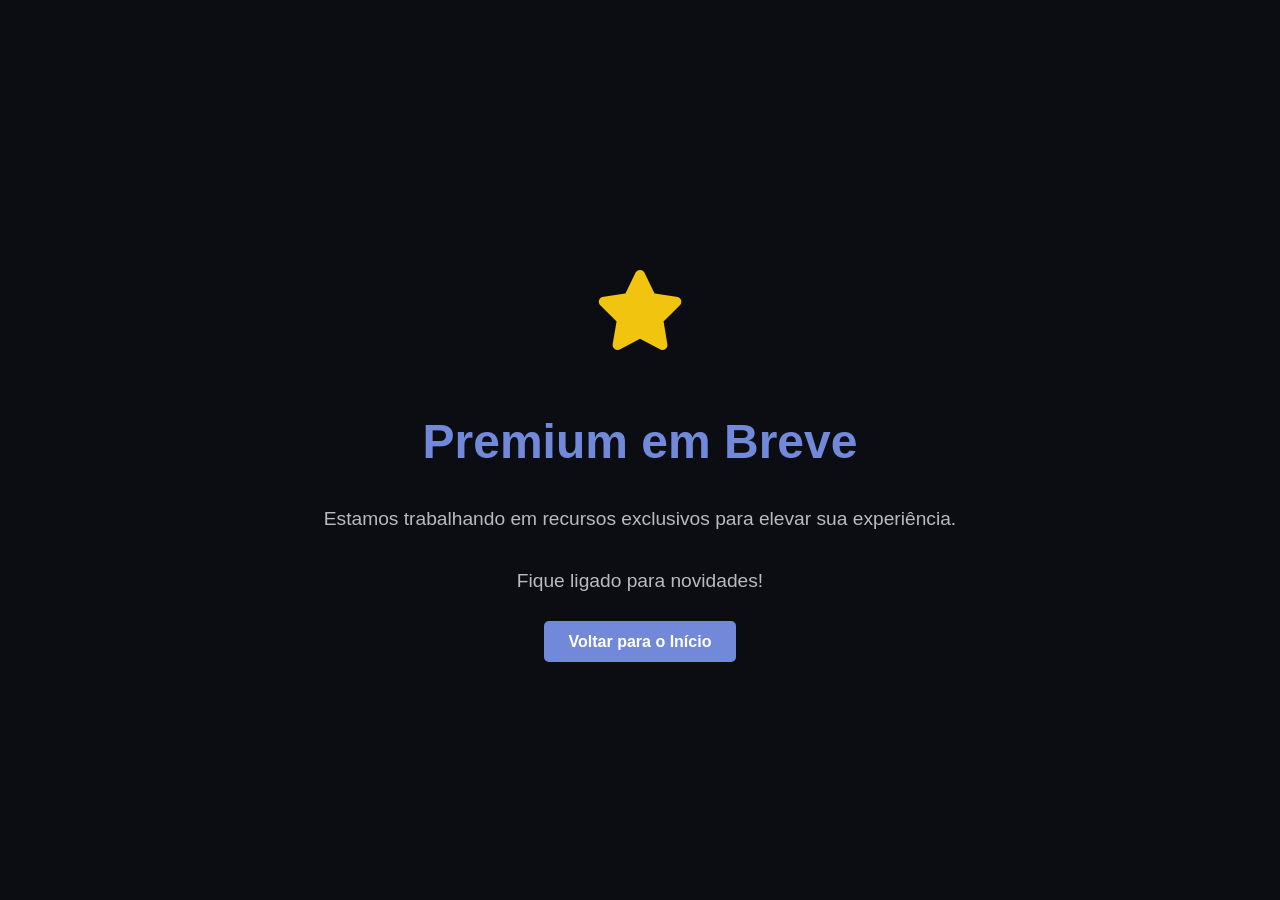
==== premium.html @ cf28a721 "Add files via upload" ====
<!DOCTYPE html>
<html lang="pt-BR">
<head>
    <meta charset="UTF-8">
    <meta name="viewport" content="width=device-width, initial-scale=1.0">
    <title>Infinity Bot | Premium em Breve</title>
    <link rel="stylesheet" href="style.css">
    <link rel="stylesheet" href="https://cdnjs.cloudflare.com/ajax/libs/font-awesome/6.4.0/css/all.min.css">
    <style>
        body {
            display: flex;
            flex-direction: column;
            justify-content: center;
            align-items: center;
            min-height: 100vh;
            text-align: center;
            background-color: #0c0d12;
            color: white;
            font-family: 'Arial', sans-serif;
        }
        .container {
            padding: 40px;
        }
        h1 {
            font-size: 3rem;
            margin-bottom: 20px;
            color: #7289da;
        }
        p {
            font-size: 1.2rem;
            margin-bottom: 30px;
            color: #b9bbbe;
        }
        .icon {
            font-size: 5rem;
            color: #f1c40f;
            margin-bottom: 20px;
        }
        .btn-home {
            padding: 12px 25px;
            background-color: #7289da;
            color: white;
            text-decoration: none;
            border-radius: 5px;
            font-weight: bold;
            transition: background 0.3s;
        }
        .btn-home:hover {
            background-color: #5b6eae;
        }
    </style>
</head>
<body>

    <div class="container">
        <div class="icon"><i class="fa-solid fa-star"></i></div>
        <h1>Premium em Breve</h1>
        <p>Estamos trabalhando em recursos exclusivos para elevar sua experiência.</p>
        <p>Fique ligado para novidades!</p>
        <a href="index.html" class="btn-home">Voltar para o Início</a>
    </div>

</body>
</html>
---- style.css ----
/* Index */
        * {
            margin: 0;
            padding: 0;
            box-sizing: border-box;
            font-family: Arial, sans-serif;
        }

        body {
            background: #0b0b0f;
            color: #ffffff;
            min-height: 100vh;
        }

        header {
            padding: 25px 8%;
            display: flex;
            justify-content: space-between;
            align-items: center;
            border-bottom: 1px solid #22222a;
        }

        .logo {
            font-size: 24px;
            font-weight: bold;
        }

        nav a {
            color: #bbb;
            text-decoration: none;
            margin-left: 25px;
        }

        nav a:hover {
            color: #fff;
        }

        .hero {
            text-align: center;
            padding: 110px 20px;
        }

        .hero h1 {
            font-size: 60px;
            margin-bottom: 20px;
        }

        .hero span {
            color: #7289da;
        }

        .hero p {
            color: #aaa;
            font-size: 20px;
            max-width: 650px;
            margin: auto;
            line-height: 1.6;
        }

        .buttons {
            margin-top: 35px;
        }

        .button {
            display: inline-block;
            padding: 15px 25px;
            margin: 8px;
            border-radius: 8px;
            text-decoration: none;
            font-weight: bold;
        }

        .primary {
            background: #5865f2;
            color: white;
        }

        .secondary {
            background: #1d1d25;
            color: white;
        }

        .section {
            padding: 70px 8%;
            text-align: center;
        }

        .section h2 {
            font-size: 35px;
            margin-bottom: 40px;
        }

        .cards {
            display: grid;
            grid-template-columns: repeat(auto-fit, minmax(220px, 1fr));
            gap: 20px;
            max-width: 1000px;
            margin: auto;
        }

        .card {
            background: #15151c;
            padding: 30px;
            border-radius: 12px;
            border: 1px solid #252530;
        }

        .card h3 {
            margin-bottom: 12px;
        }

        .card p {
            color: #999;
            line-height: 1.5;
        }

        footer {
            text-align: center;
            padding: 40px;
            border-top: 1px solid #22222a;
            color: #777;
        }

        footer a {
            color: #999;
            margin: 0 10px;
            text-decoration: none;
        }



/* Privacy */


        * {
            box-sizing: border-box;
            margin: 0;
            padding: 0;
            font-family: Arial, sans-serif;
        }

        body {
            background: #0b0b0f;
            color: #ffffff;
            line-height: 1.7;
        }

        header {
            padding: 25px 8%;
            border-bottom: 1px solid #22222a;
            display: flex;
            justify-content: space-between;
            align-items: center;
        }

        .logo {
            font-size: 24px;
            font-weight: bold;
        }

        nav a {
            color: #aaa;
            text-decoration: none;
            margin-left: 20px;
        }

        nav a:hover {
            color: #fff;
        }

        main {
            max-width: 900px;
            margin: 60px auto;
            padding: 0 25px;
        }

        h1 {
            font-size: 42px;
            margin-bottom: 10px;
        }

        h2 {
            margin-top: 35px;
            margin-bottom: 12px;
            color: #7289da;
        }

        p, li {
            color: #b8b8c0;
        }

        ul {
            margin-left: 25px;
        }

        .updated {
            color: #777;
            margin-bottom: 35px;
        }

        footer {
            text-align: center;
            padding: 40px;
            border-top: 1px solid #22222a;
            color: #777;
            margin-top: 70px;
        }

        footer a {
            color: #999;
            text-decoration: none;
            margin: 0 10px;
        }


        /* Eterms */



        * {
            box-sizing: border-box;
            margin: 0;
            padding: 0;
            font-family: Arial, sans-serif;
        }

        body {
            background: #0b0b0f;
            color: #ffffff;
            line-height: 1.7;
        }

        header {
            padding: 25px 8%;
            border-bottom: 1px solid #22222a;
            display: flex;
            justify-content: space-between;
            align-items: center;
        }

        .logo {
            font-size: 24px;
            font-weight: bold;
        }

        nav a {
            color: #aaa;
            text-decoration: none;
            margin-left: 20px;
        }

        nav a:hover {
            color: #fff;
        }

        main {
            max-width: 900px;
            margin: 60px auto;
            padding: 0 25px;
        }

        h1 {
            font-size: 42px;
            margin-bottom: 10px;
        }

        h2 {
            margin-top: 35px;
            margin-bottom: 12px;
            color: #7289da;
        }

        p, li {
            color: #b8b8c0;
        }

        ul {
            margin-left: 25px;
        }

        .updated {
            color: #777;
            margin-bottom: 35px;
        }

        footer {
            text-align: center;
            padding: 40px;
            border-top: 1px solid #22222a;
            color: #777;
            margin-top: 70px;
        }

        footer a {
            color: #999;
            text-decoration: none;
            margin: 0 10px;
        }
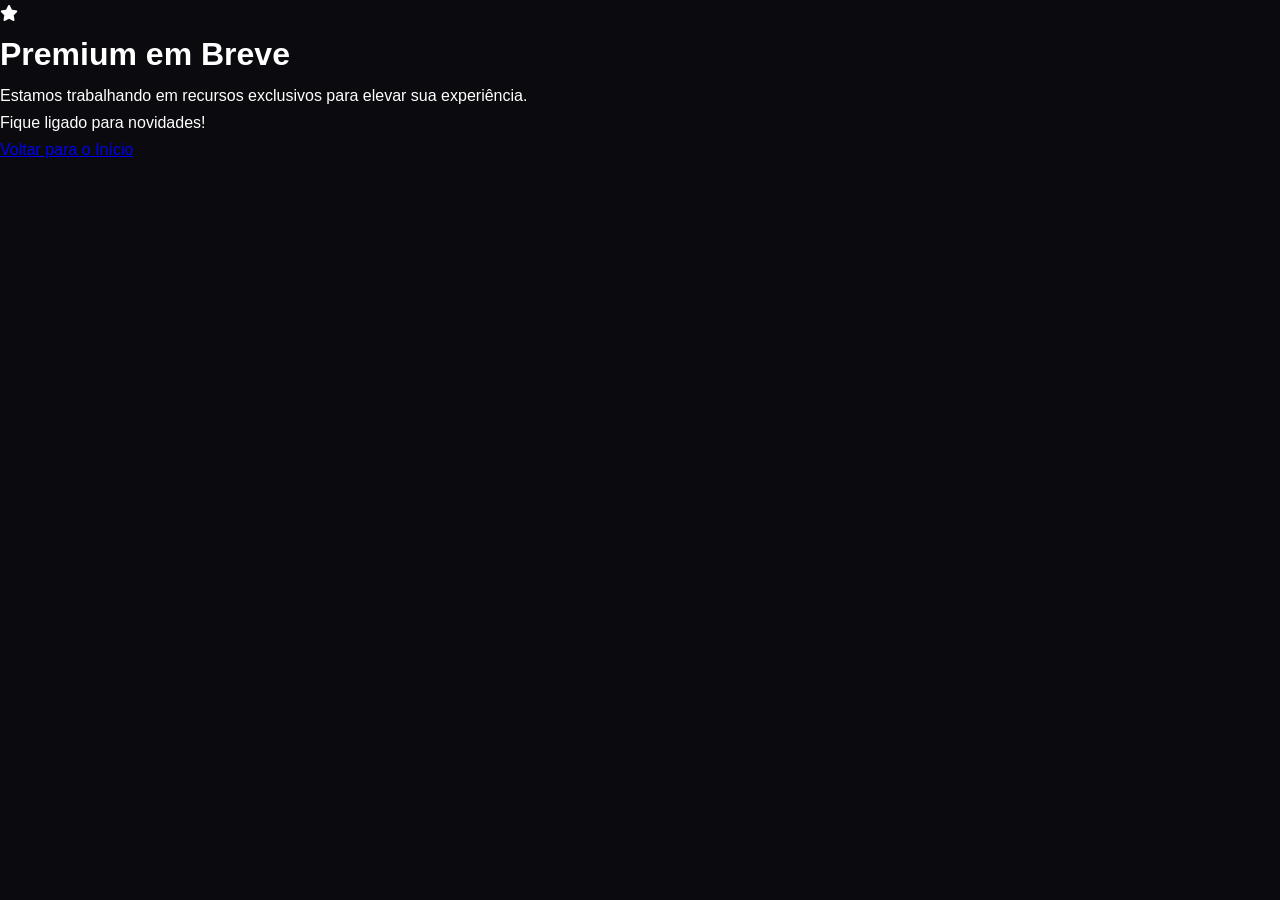
==== commit fc8bd398: "Add files via upload" ====
--- a/premium.html
+++ b/premium.html
@@ -4,51 +4,8 @@
     <meta charset="UTF-8">
     <meta name="viewport" content="width=device-width, initial-scale=1.0">
     <title>Infinity Bot | Premium em Breve</title>
-    <link rel="stylesheet" href="style.css">
+    <link rel="stylesheet" href="assets/style.css">
     <link rel="stylesheet" href="https://cdnjs.cloudflare.com/ajax/libs/font-awesome/6.4.0/css/all.min.css">
-    <style>
-        body {
-            display: flex;
-            flex-direction: column;
-            justify-content: center;
-            align-items: center;
-            min-height: 100vh;
-            text-align: center;
-            background-color: #0c0d12;
-            color: white;
-            font-family: 'Arial', sans-serif;
-        }
-        .container {
-            padding: 40px;
-        }
-        h1 {
-            font-size: 3rem;
-            margin-bottom: 20px;
-            color: #7289da;
-        }
-        p {
-            font-size: 1.2rem;
-            margin-bottom: 30px;
-            color: #b9bbbe;
-        }
-        .icon {
-            font-size: 5rem;
-            color: #f1c40f;
-            margin-bottom: 20px;
-        }
-        .btn-home {
-            padding: 12px 25px;
-            background-color: #7289da;
-            color: white;
-            text-decoration: none;
-            border-radius: 5px;
-            font-weight: bold;
-            transition: background 0.3s;
-        }
-        .btn-home:hover {
-            background-color: #5b6eae;
-        }
-    </style>
 </head>
 <body>
 
--- a/assets/style.css
+++ b/assets/style.css
@@ -0,0 +1,285 @@
+/* ==========================================
+   1. RESET E CONFIGURAÇÕES GLOBAIS
+   ================================---------- */
+* {
+    margin: 0;
+    padding: 0;
+    box-sizing: border-box;
+    font-family: Arial, sans-serif;
+}
+
+body {
+    background: #0b0b0f;
+    color: #ffffff;
+    min-height: 100vh;
+    line-height: 1.7;
+}
+
+/* ==========================================
+   2. COMPONENTES COMPARTILHADOS (Header & Footer)
+   ================================---------- */
+header {
+    padding: 25px 8%;
+    display: flex;
+    justify-content: space-between;
+    align-items: center;
+    border-bottom: 1px solid #22222a;
+}
+
+.logo {
+    font-size: 24px;
+    font-weight: bold;
+    display: flex;
+    align-items: center;
+    gap: 12px;
+}
+
+.logo img {
+    height: 80px;
+    width: auto;
+    object-fit: contain;
+}
+
+nav a {
+    color: #aaa;
+    text-decoration: none;
+    margin-left: 25px;
+    transition: color 0.2s ease;
+}
+
+nav a:hover,
+nav a.active {
+    color: #fff;
+}
+
+footer {
+    text-align: center;
+    padding: 40px;
+    border-top: 1px solid #22222a;
+    color: #777;
+    margin-top: 70px;
+}
+
+footer a {
+    color: #999;
+    margin: 0 10px;
+    text-decoration: none;
+    transition: color 0.2s ease;
+}
+
+footer a:hover {
+    color: #fff;
+}
+
+.edit-credit {
+    margin-top: 8px;
+    font-size: 14px;
+}
+
+/* ==========================================
+   3. PÁGINA INICIAL (INDEX COM BANNER)
+   ================================---------- */
+.hero {
+    padding: 80px 8%;
+}
+
+.hero-container {
+    max-width: 1150px;
+    margin: auto;
+    display: flex;
+    align-items: center;
+    justify-content: space-between;
+    gap: 50px;
+    flex-wrap: wrap;
+}
+
+.hero-content {
+    flex: 1;
+    min-width: 300px;
+    text-align: left;
+}
+
+.hero-banner {
+    flex: 1;
+    min-width: 300px;
+    display: flex;
+    justify-content: center;
+    align-items: center;
+}
+
+.hero-banner img {
+    max-width: 100%;
+    height: auto;
+    border-radius: 12px;
+    box-shadow: 0 10px 30px rgba(0, 0, 0, 0.5);
+}
+
+.hero h1 {
+    font-size: 48px;
+    margin-bottom: 20px;
+    line-height: 1.2;
+}
+
+.hero span {
+    color: #7289da;
+}
+
+.hero p {
+    color: #aaa;
+    font-size: 18px;
+    margin-bottom: 30px;
+    line-height: 1.6;
+}
+
+.buttons {
+    display: flex;
+    gap: 15px;
+    flex-wrap: wrap;
+}
+
+.button {
+    display: inline-flex;
+    align-items: center;
+    gap: 8px;
+    padding: 15px 25px;
+    border-radius: 8px;
+    text-decoration: none;
+    font-weight: bold;
+    transition: opacity 0.2s ease, transform 0.2s ease;
+}
+
+.button:hover {
+    opacity: 0.9;
+    transform: translateY(-2px);
+}
+
+.primary {
+    background: #5865f2;
+    color: white;
+}
+
+.secondary {
+    background: #1d1d25;
+    color: white;
+    border: 1px solid #2d2d3a;
+}
+
+/* ==========================================
+   4. SEÇÃO DE RECURSOS (CARDS)
+   ================================---------- */
+.section {
+    padding: 70px 8%;
+    text-align: center;
+}
+
+.section h2 {
+    font-size: 35px;
+    margin-bottom: 10px;
+}
+
+.section-subtitle {
+    color: #999;
+    margin-bottom: 40px;
+    font-size: 16px;
+}
+
+.cards {
+    display: grid;
+    grid-template-columns: repeat(auto-fit, minmax(240px, 1fr));
+    gap: 25px;
+    max-width: 1100px;
+    margin: auto;
+}
+
+.card {
+    background: #15151c;
+    padding: 30px;
+    border-radius: 12px;
+    border: 1px solid #252530;
+    text-align: left;
+    transition: border-color 0.2s ease;
+}
+
+.card:hover {
+    border-color: #5865f2;
+}
+
+.card .icon-box {
+    font-size: 28px;
+    color: #7289da;
+    margin-bottom: 15px;
+}
+
+.card h3 {
+    margin-bottom: 12px;
+}
+
+.card p {
+    color: #999;
+    line-height: 1.5;
+    font-size: 14px;
+}
+
+/* ==========================================
+   5. PÁGINAS DE TEXTO (Termos e Privacidade)
+   ================================---------- */
+main {
+    max-width: 900px;
+    margin: 60px auto;
+    padding: 0 25px;
+}
+
+main h1 {
+    font-size: 42px;
+    margin-bottom: 10px;
+}
+
+main h2 {
+    margin-top: 35px;
+    margin-bottom: 12px;
+    color: #7289da;
+}
+
+main p, 
+main li {
+    color: #b8b8c0;
+    margin-bottom: 15px;
+}
+
+main ul {
+    margin-left: 25px;
+}
+
+.updated {
+    color: #777;
+    margin-bottom: 35px;
+    font-size: 14px;
+}
+
+/* ==========================================
+   6. BOTÃO FLUTUANTE DO DISCORD
+   ================================---------- */
+.discord-float {
+    position: fixed;
+    bottom: 30px;
+    right: 30px;
+    background-color: #5865f2;
+    color: white;
+    width: 60px;
+    height: 60px;
+    border-radius: 50%;
+    display: flex;
+    align-items: center;
+    justify-content: center;
+    font-size: 30px;
+    box-shadow: 0 4px 15px rgba(88, 101, 242, 0.4);
+    z-index: 1000;
+    transition: transform 0.3s ease, background-color 0.3s ease;
+    text-decoration: none;
+}
+
+.discord-float:hover {
+    transform: scale(1.1);
+    background-color: #4752c4;
+    color: white;
+}
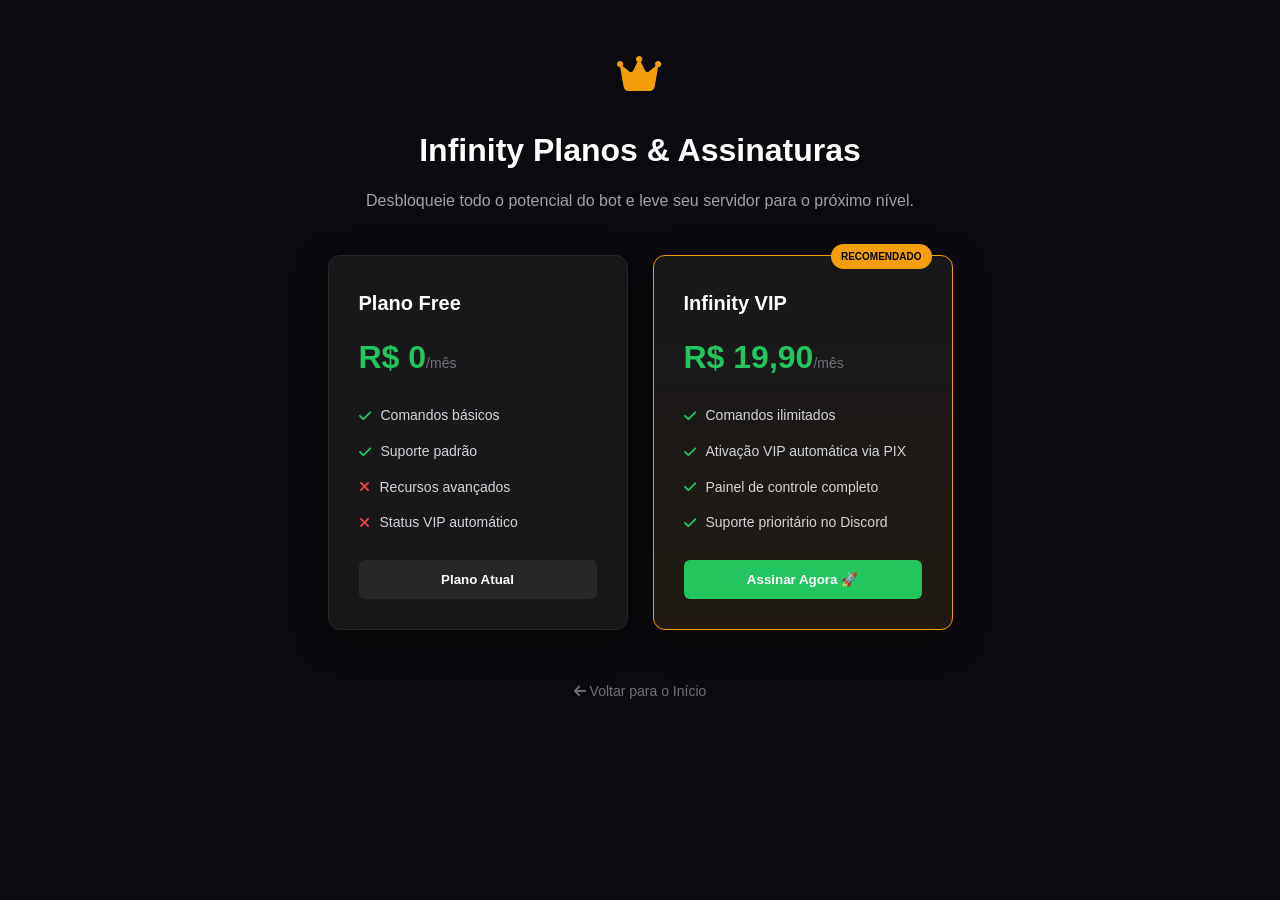
==== commit 24a4bb23: "Update premium.html" ====
--- a/premium.html
+++ b/premium.html
@@ -3,19 +3,187 @@
 <head>
     <meta charset="UTF-8">
     <meta name="viewport" content="width=device-width, initial-scale=1.0">
-    <title>Infinity Bot | Premium em Breve</title>
+    <title>Infinity Bot | Planos Premium & VIP</title>
     <link rel="stylesheet" href="assets/style.css">
     <link rel="stylesheet" href="https://cdnjs.cloudflare.com/ajax/libs/font-awesome/6.4.0/css/all.min.css">
+    <style>
+        /* Estilos profissionais para a loja / planos */
+        .store-container {
+            max-width: 900px;
+            margin: 0 auto;
+            padding: 40px 20px;
+            display: flex;
+            flex-direction: column;
+            align-items: center;
+            text-align: center;
+        }
+        .store-header .icon {
+            font-size: 40px;
+            color: #f59e0b;
+            margin-bottom: 15px;
+            animation: pulse 2s infinite;
+        }
+        .store-header h1 {
+            font-size: 32px;
+            color: #ffffff;
+            margin-bottom: 10px;
+        }
+        .store-header p {
+            color: #a1a1aa;
+            font-size: 16px;
+            margin-bottom: 40px;
+        }
+        .pricing-grid {
+            display: flex;
+            gap: 25px;
+            justify-content: center;
+            flex-wrap: wrap;
+            width: 100%;
+            margin-bottom: 40px;
+        }
+        .price-card {
+            background: #18181b;
+            border: 1px solid #27272a;
+            border-radius: 12px;
+            padding: 30px;
+            width: 300px;
+            text-align: left;
+            position: relative;
+            box-shadow: 0 10px 30px rgba(0,0,0,0.5);
+            transition: transform 0.2s, border-color 0.2s;
+        }
+        .price-card:hover {
+            transform: translateY(-5px);
+            border-color: #f59e0b;
+        }
+        .price-card.featured {
+            border-color: #f59e0b;
+            background: linear-gradient(180deg, #18181b 0%, #201a12 100%);
+        }
+        .badge {
+            background: #f59e0b;
+            color: #000;
+            font-size: 10px;
+            font-weight: bold;
+            padding: 4px 10px;
+            border-radius: 20px;
+            position: absolute;
+            top: -12px;
+            right: 20px;
+            text-transform: uppercase;
+        }
+        .price-card h3 {
+            color: #fff;
+            font-size: 20px;
+            margin-top: 0;
+            margin-bottom: 10px;
+        }
+        .price-value {
+            font-size: 32px;
+            font-weight: bold;
+            color: #22c55e;
+            margin-bottom: 20px;
+        }
+        .price-value span {
+            font-size: 14px;
+            color: #71717a;
+            font-weight: normal;
+        }
+        .features-list {
+            list-style: none;
+            padding: 0;
+            margin: 0 0 25px 0;
+            color: #d4d4d8;
+            font-size: 14px;
+        }
+        .features-list li {
+            margin-bottom: 12px;
+            display: flex;
+            align-items: center;
+            gap: 10px;
+        }
+        .features-list li i {
+            color: #22c55e;
+        }
+        .features-list li i.fa-xmark {
+            color: #ef4444;
+        }
+        .btn-buy {
+            display: block;
+            width: 100%;
+            background: #22c55e;
+            color: #fff;
+            border: none;
+            padding: 12px;
+            border-radius: 6px;
+            font-weight: bold;
+            cursor: pointer;
+            text-align: center;
+            text-decoration: none;
+            transition: background 0.2s;
+            box-sizing: border-box;
+        }
+        .btn-buy:hover {
+            background: #16a34a;
+        }
+        @keyframes pulse {
+            0% { transform: scale(1); }
+            50% { transform: scale(1.08); }
+            100% { transform: scale(1); }
+        }
+    </style>
 </head>
 <body>
 
-    <div class="container">
-        <div class="icon"><i class="fa-solid fa-star"></i></div>
-        <h1>Premium em Breve</h1>
-        <p>Estamos trabalhando em recursos exclusivos para elevar sua experiência.</p>
-        <p>Fique ligado para novidades!</p>
-        <a href="index.html" class="btn-home">Voltar para o Início</a>
+    <div class="store-container">
+        <div class="store-header">
+            <div class="icon"><i class="fa-solid fa-crown"></i></div>
+            <h1>Infinity Planos & Assinaturas</h1>
+            <p>Desbloqueie todo o potencial do bot e leve seu servidor para o próximo nível.</p>
+        </div>
+
+        <div class="pricing-grid">
+            <!-- Plano Gratuito -->
+            <div class="price-card">
+                <h3>Plano Free</h3>
+                <div class="price-value">R$ 0<span>/mês</span></div>
+                <ul class="features-list">
+                    <li><i class="fa-solid fa-check"></i> Comandos básicos</li>
+                    <li><i class="fa-solid fa-check"></i> Suporte padrão</li>
+                    <li><i class="fa-solid fa-xmark"></i> Recursos avançados</li>
+                    <li><i class="fa-solid fa-xmark"></i> Status VIP automático</li>
+                </ul>
+                <button class="btn-buy" style="background: #27272a; cursor: not-allowed;" disabled>Plano Atual</button>
+            </div>
+
+            <!-- Plano VIP / Pro -->
+            <div class="price-card featured">
+                <span class="badge">Recomendado</span>
+                <h3>Infinity VIP</h3>
+                <div class="price-value">R$ 19,90<span>/mês</span></div>
+                <ul class="features-list">
+                    <li><i class="fa-solid fa-check"></i> Comandos ilimitados</li>
+                    <li><i class="fa-solid fa-check"></i> Ativação VIP automática via PIX</li>
+                    <li><i class="fa-solid fa-check"></i> Painel de controle completo</li>
+                    <li><i class="fa-solid fa-check"></i> Suporte prioritário no Discord</li>
+                </ul>
+                <button class="btn-buy" onclick="iniciarCheckout()">Assinar Agora 🚀</button>
+            </div>
+        </div>
+
+        <a href="index.html" class="btn-home" style="color: #71717a; text-decoration: none; font-size: 14px; margin-top: 10px;"><i class="fa-solid fa-arrow-left"></i> Voltar para o Início</a>
     </div>
 
+    <script>
+        async function iniciarCheckout() {
+            // Aqui você integra com a função do Electron ou redireciona para o link de pagamento do Mercado Pago
+            alert('Redirecionando para o ambiente seguro de pagamento do Mercado Pago...');
+            
+            // Exemplo caso queira chamar o backend do Electron:
+            // const result = await ipcRenderer.invoke('criar-checkout-mp');
+            // if (result && result.init_point) window.location.href = result.init_point;
+        }
+    </script>
+
 </body>
-</html>+</html>
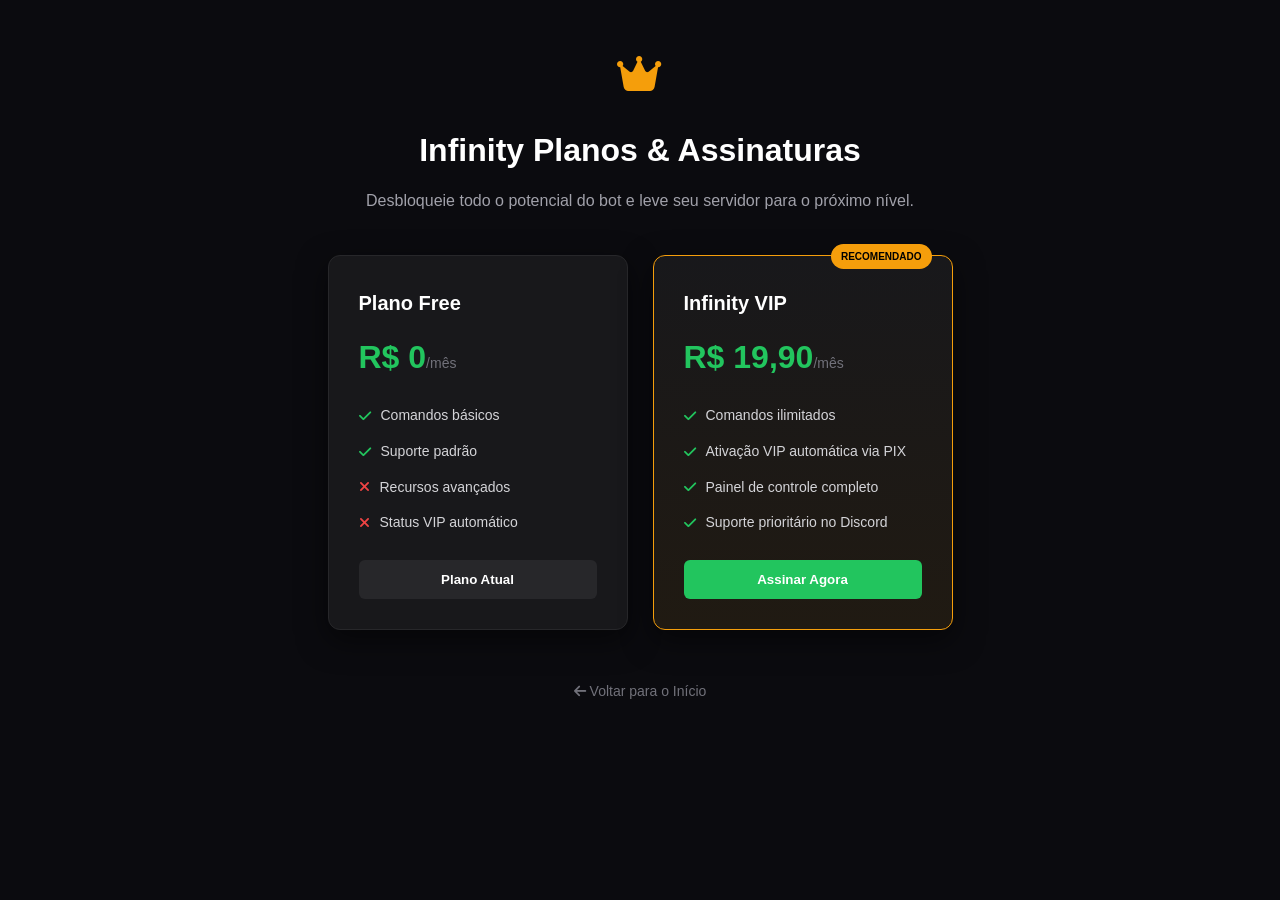
==== commit aa54c444: "Update premium.html" ====
--- a/premium.html
+++ b/premium.html
@@ -167,7 +167,7 @@
                     <li><i class="fa-solid fa-check"></i> Painel de controle completo</li>
                     <li><i class="fa-solid fa-check"></i> Suporte prioritário no Discord</li>
                 </ul>
-                <button class="btn-buy" onclick="iniciarCheckout()">Assinar Agora 🚀</button>
+                <button class="btn-buy" onclick="iniciarCheckout()">Assinar Agora </button>
             </div>
         </div>
 
